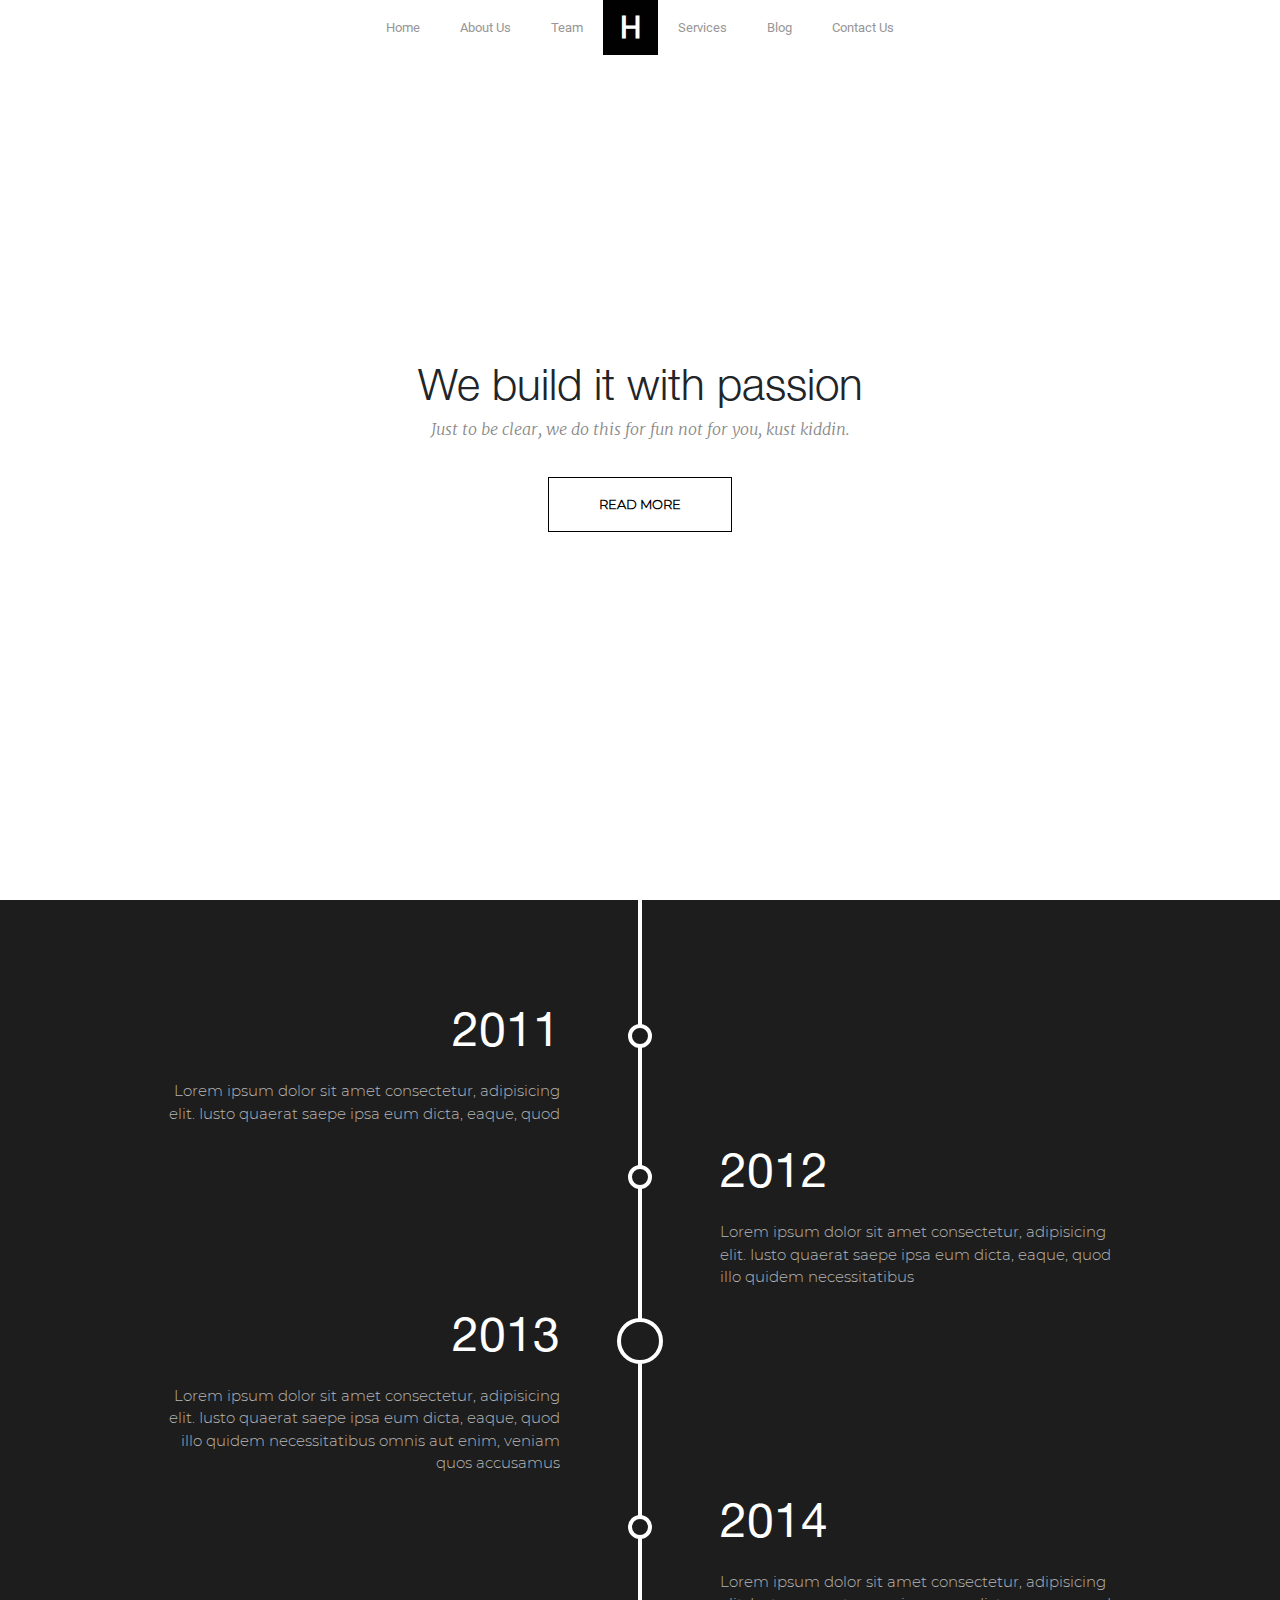
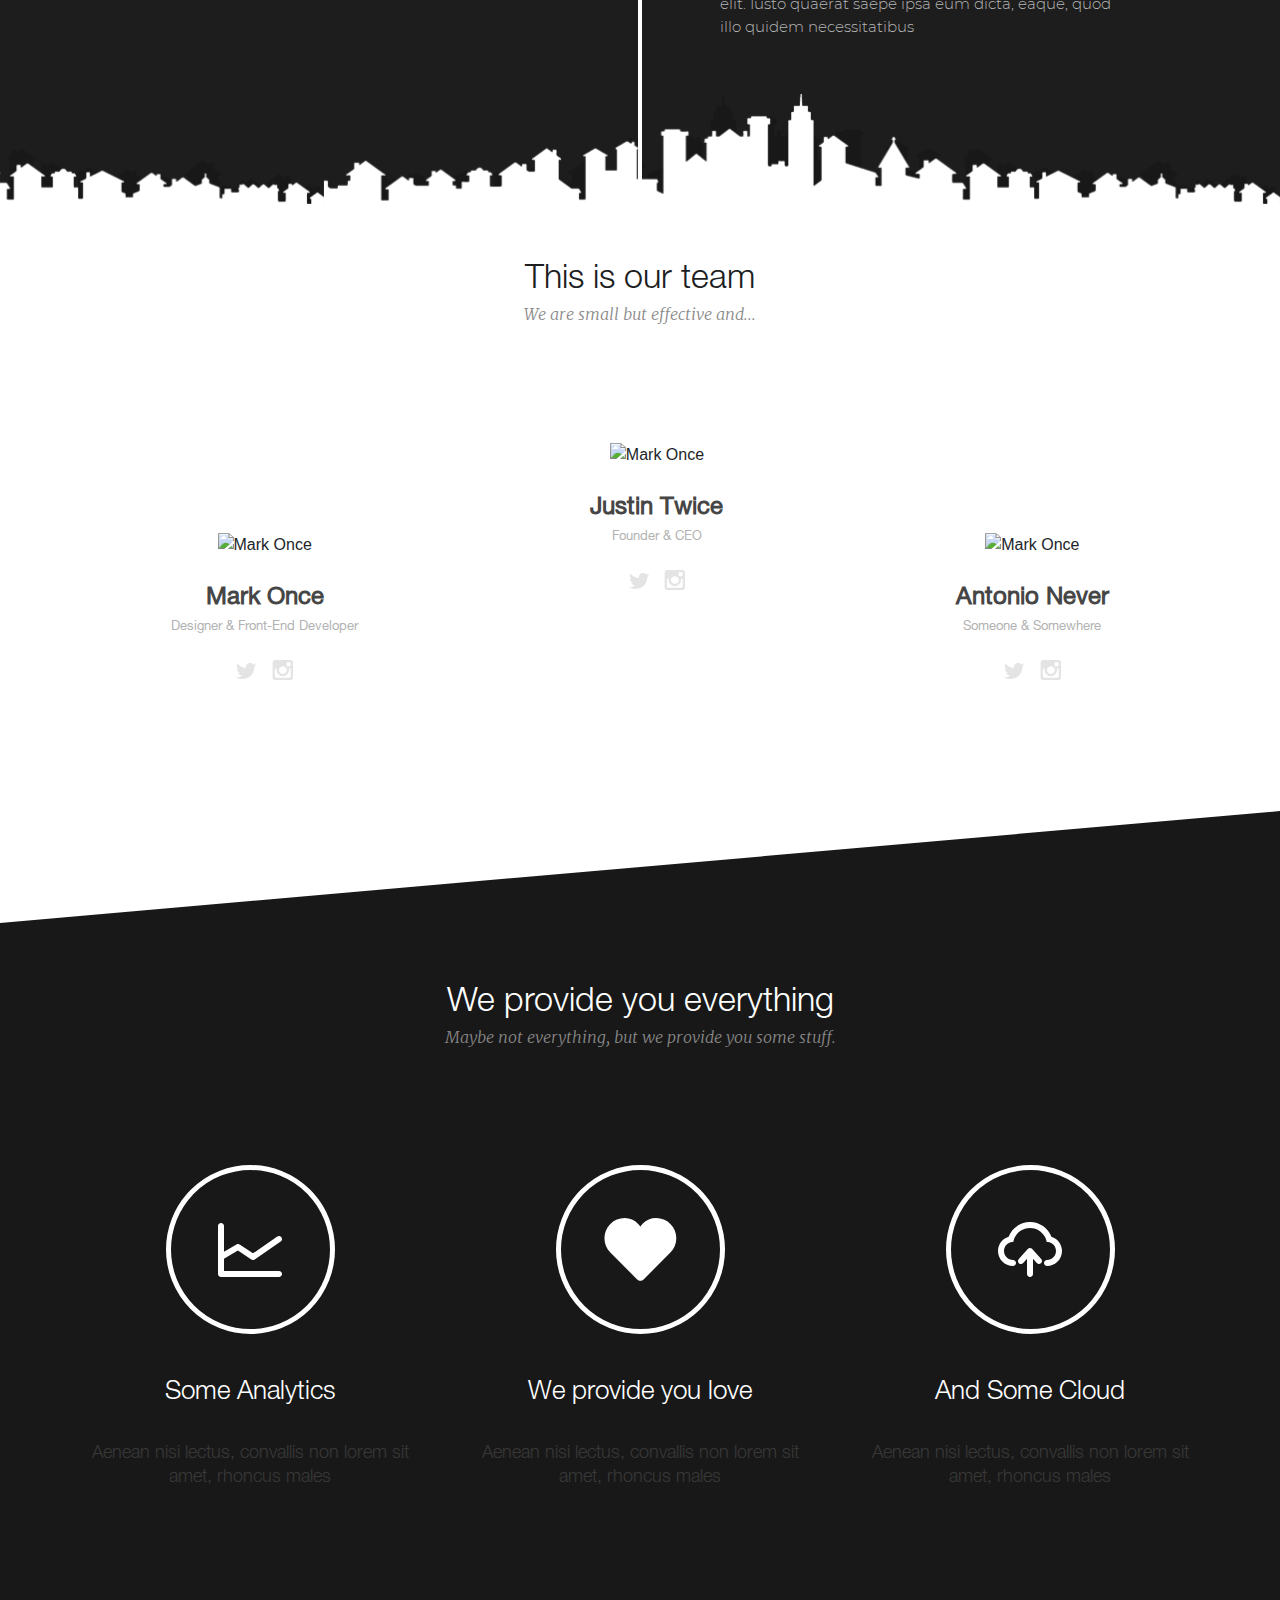
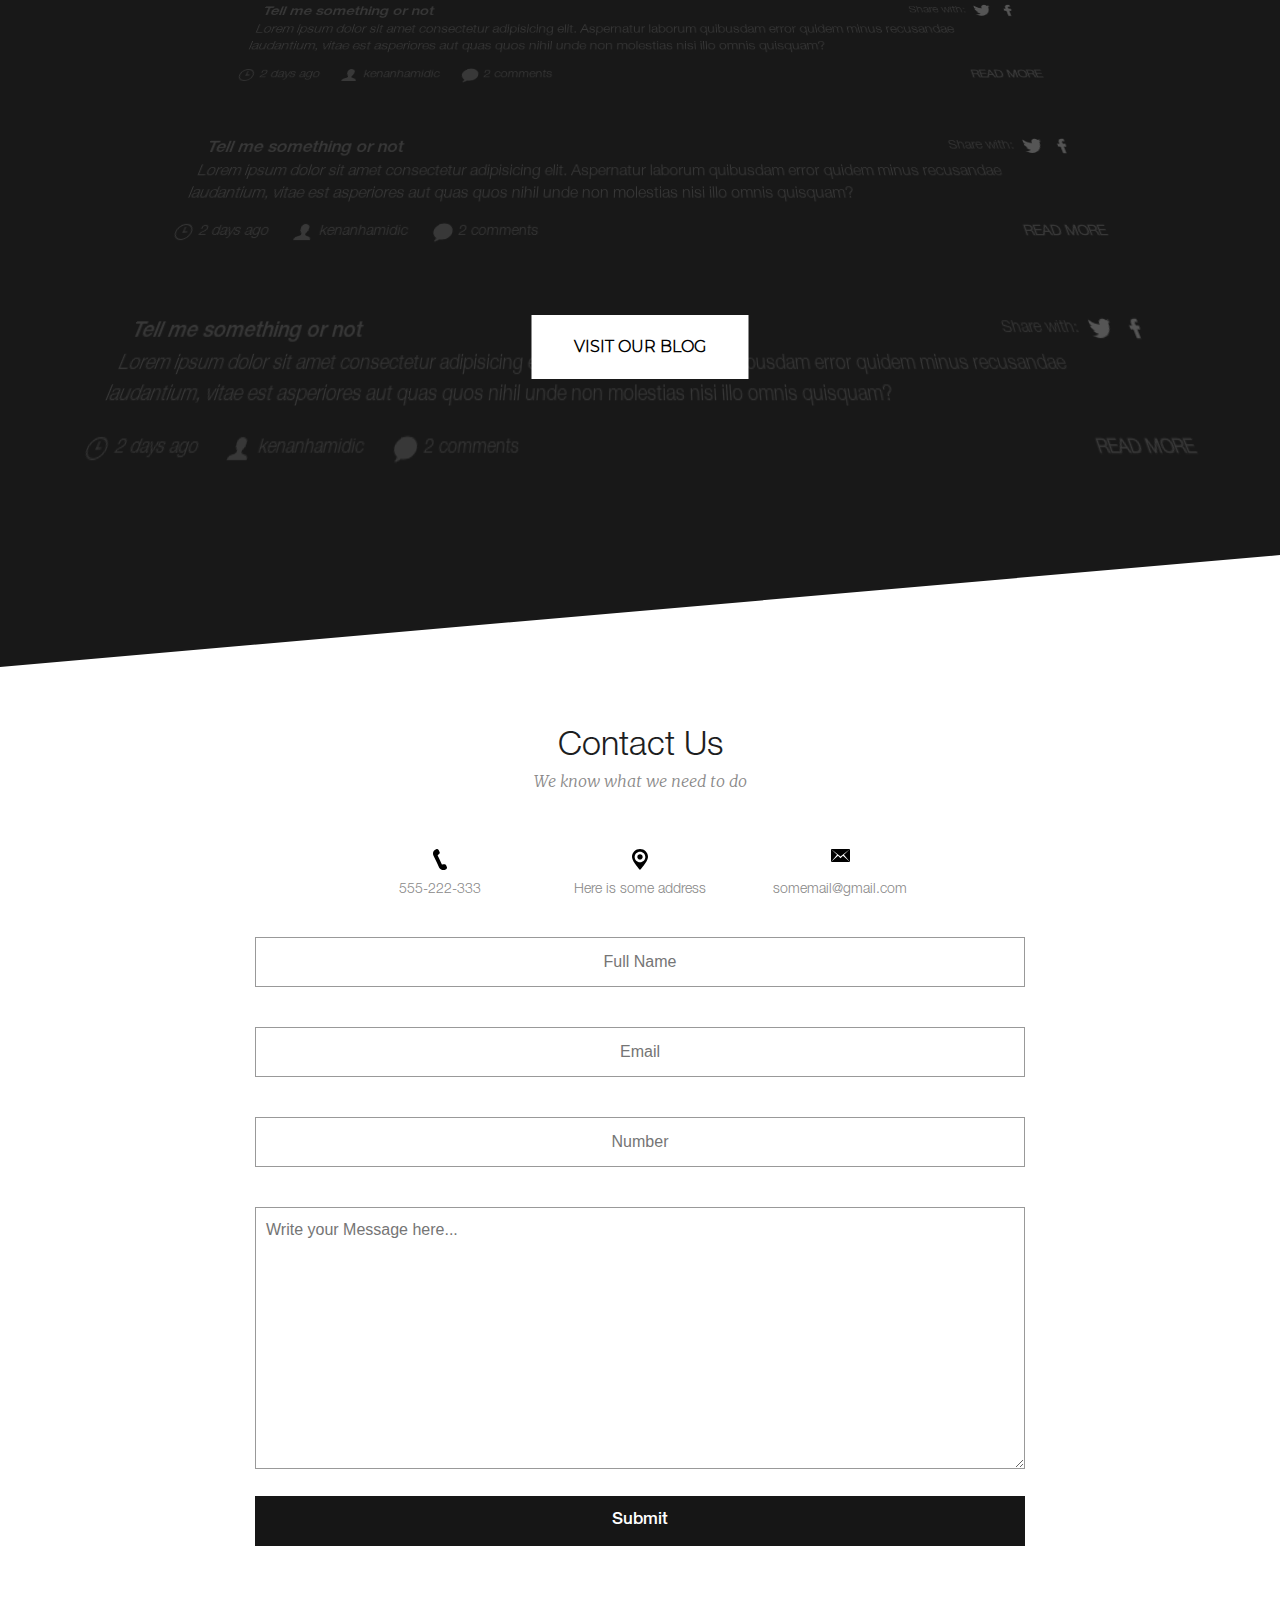
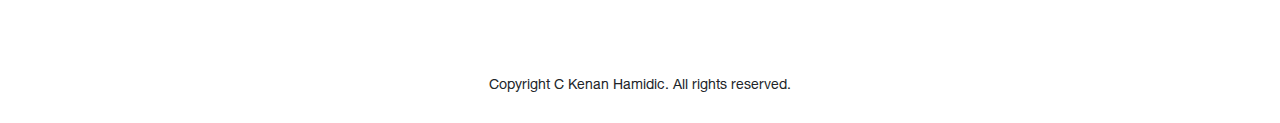
==== test-template/index.html @ d22272ce "First Commit" ====
<!DOCTYPE html>
<html lang="ru">
<head>
    <meta charset="UTF-8">
    <meta name="viewport" content="width=device-width, initial-scale=1.0">
    <title>B&W Template</title>
    <link rel="stylesheet" href="./css/bootstrap-reboot.min.css">
    <link rel="stylesheet" href="./css/main.css">

</head>
<body>
    <nav class="nav">
        <ul class="nav__menu">
            <li class="nav__item">
                <a href="#" class="nav__link">Home</a>
            </li>
            <li class="nav__item">
                <a href="#" class="nav__link">About Us</a>
            </li>
            <li class="nav__item">
                <a href="#" class="nav__link">Team</a>
            </li>
            <li class="nav__item">
                <a href="#" class="nav__link logo">H</a>
            </li>
            <li class="nav__item">
                <a href="#" class="nav__link">Services</a>
            </li>
            <li class="nav__item">
                <a href="#" class="nav__link">Blog</a>
            </li>
            <li class="nav__item">
                <a href="#" class="nav__link">Contact Us</a>
            </li>
        </ul>
    </nav>
    <section id="header" class="section">
        <div class="container">
            <div class="content">
                <h1 class="content__title">We build it with passion</h1>
                <p class="content__desc">Just to be clear, we do this for fun not for you, kust kiddin.</p>
                <a href="#" class="content__link">Read More</a>
            </div>
        </div>
    </section>

    <section id="about" class="section">
        <div class="container">
            <div class="timeline">
                <div class="timeline__item">
                    <h1 class="timeline__title">2011</h1>
                    <p class="timeline__desc">Lorem ipsum dolor sit amet consectetur, adipisicing elit. Iusto quaerat saepe ipsa eum dicta, eaque, quod</p>
                </div>
                <div class="timeline__item">
                    <h1 class="timeline__title">2012</h1>
                    <p class="timeline__desc">Lorem ipsum dolor sit amet consectetur, adipisicing elit. Iusto quaerat saepe ipsa eum dicta, eaque, quod illo quidem necessitatibus</p>
                </div>
                <div class="timeline__item">
                    <h1 class="timeline__title big">2013</h1>
                    <p class="timeline__desc">Lorem ipsum dolor sit amet consectetur, adipisicing elit. Iusto quaerat saepe ipsa eum dicta, eaque, quod illo quidem necessitatibus omnis aut enim, veniam quos accusamus</p>
                </div>
                <div class="timeline__item">
                    <h1 class="timeline__title">2014</h1>
                    <p class="timeline__desc">Lorem ipsum dolor sit amet consectetur, adipisicing elit. Iusto quaerat saepe ipsa eum dicta, eaque, quod illo quidem necessitatibus</p>
                </div>
            </div>
            <div class="clear"></div>
        </div>
    </section>

    <section id="team" class="section sm-padding">
        <div class="container">
            <div class="section-header text-center">
                <h1 class="title">This is our team</h1>
                <p class="desc">We are small but effective and...</p>
            </div>
            <div class="team">
                <div class="team__item">
                    <div class="team-img">
                        <img src="/www/img/team/team-1.png" alt="Mark Once">
                    </div>
                    <div class="team-content">
                        <h3>Mark Once</h3>
                        <span>Designer & Front-End Developer</span>
                    </div>
                    <div class="team-social">
                        <a href="#">
                            <svg width="21px" height="18px">
                                <path d="M13.851,0.876 C15.469,0.848 16.330,1.427 17.153,2.163 C17.851,2.104 18.759,1.721 19.293,1.455 C19.467,1.362 19.640,1.268 19.813,1.175 C19.508,1.986 19.094,2.620 18.458,3.101 C18.316,3.208 18.176,3.353 17.999,3.421 C17.999,3.424 17.999,3.427 17.999,3.431 C18.906,3.421 19.653,3.020 20.364,2.802 C20.364,2.805 20.364,2.809 20.364,2.812 C19.991,3.395 19.486,3.985 18.947,4.409 C18.730,4.578 18.512,4.748 18.295,4.918 C18.307,5.860 18.280,6.760 18.101,7.552 C17.058,12.158 14.293,15.285 9.917,16.624 C8.345,17.105 5.806,17.303 4.005,16.864 C3.113,16.646 2.306,16.401 1.549,16.075 C1.129,15.895 0.739,15.699 0.367,15.476 C0.245,15.403 0.122,15.330 0.000,15.257 C0.406,15.269 0.881,15.379 1.335,15.307 C1.746,15.242 2.149,15.259 2.528,15.177 C3.473,14.974 4.312,14.704 5.035,14.289 C5.385,14.088 5.917,13.851 6.166,13.560 C5.697,13.569 5.271,13.462 4.923,13.341 C3.571,12.872 2.785,12.011 2.273,10.716 C2.682,10.760 3.862,10.865 4.138,10.636 C3.622,10.608 3.127,10.315 2.772,10.097 C1.685,9.429 0.798,8.308 0.805,6.584 C0.948,6.651 1.091,6.717 1.233,6.784 C1.506,6.897 1.784,6.958 2.110,7.024 C2.247,7.052 2.523,7.131 2.680,7.073 C2.674,7.073 2.667,7.073 2.660,7.073 C2.450,6.833 2.107,6.673 1.896,6.415 C1.198,5.563 0.545,4.253 0.958,2.692 C1.063,2.296 1.229,1.947 1.406,1.624 C1.413,1.628 1.420,1.631 1.427,1.634 C1.508,1.801 1.689,1.924 1.804,2.063 C2.160,2.497 2.600,2.887 3.047,3.231 C4.573,4.403 5.947,5.123 8.154,5.656 C8.713,5.791 9.360,5.895 10.029,5.896 C9.841,5.359 9.901,4.489 10.049,3.970 C10.421,2.662 11.229,1.720 12.414,1.215 C12.697,1.095 13.011,1.007 13.341,0.936 C13.511,0.916 13.681,0.896 13.851,0.876 Z"/>
                            </svg>
                        </a>
                        <a href="#">
                            <svg width="21px" height="20px">
                                <path d="M18.454,20.000 L3.182,20.000 C1.776,20.000 0.636,18.881 0.636,17.500 L0.636,2.500 C0.636,1.119 1.776,-0.000 3.182,-0.000 L18.454,-0.000 C19.860,-0.000 21.000,1.119 21.000,2.500 L21.000,17.500 C21.000,18.881 19.860,20.000 18.454,20.000 ZM10.818,6.125 C9.231,6.125 7.866,7.047 7.240,8.375 L7.236,8.375 C7.230,8.389 7.225,8.404 7.219,8.417 C7.182,8.500 7.148,8.584 7.117,8.669 C7.102,8.709 7.085,8.749 7.071,8.790 C7.042,8.877 7.018,8.966 6.996,9.056 C6.985,9.097 6.972,9.138 6.963,9.181 C6.942,9.275 6.928,9.372 6.914,9.468 C6.909,9.507 6.900,9.545 6.896,9.585 C6.881,9.721 6.873,9.860 6.873,10.000 C6.873,12.140 8.639,13.875 10.818,13.875 C12.997,13.875 14.764,12.140 14.764,10.000 C14.764,9.860 14.755,9.721 14.740,9.585 C14.736,9.545 14.728,9.507 14.722,9.468 C14.709,9.372 14.694,9.275 14.673,9.181 C14.664,9.138 14.651,9.097 14.641,9.056 C14.618,8.966 14.594,8.877 14.565,8.790 C14.551,8.749 14.535,8.709 14.520,8.669 C14.488,8.584 14.455,8.500 14.417,8.417 C14.411,8.404 14.406,8.389 14.400,8.375 L14.396,8.375 C13.770,7.047 12.405,6.125 10.818,6.125 ZM18.709,3.250 C18.709,2.697 18.253,2.250 17.691,2.250 L15.655,2.250 C15.092,2.250 14.636,2.697 14.636,3.250 L14.636,5.250 C14.636,5.802 15.092,6.250 15.655,6.250 L17.691,6.250 C18.253,6.250 18.709,5.802 18.709,5.250 L18.709,3.250 ZM18.709,8.375 L16.832,8.375 C16.977,8.892 17.054,9.437 17.054,10.000 C17.054,13.382 14.262,16.125 10.818,16.125 C7.374,16.125 4.582,13.382 4.582,10.000 C4.582,9.437 4.659,8.892 4.804,8.375 L2.927,8.375 L2.927,16.750 C2.927,17.302 3.383,17.750 3.945,17.750 L17.691,17.750 C18.253,17.750 18.709,17.302 18.709,16.750 L18.709,8.375 Z"/>
                             </svg>
                        </a>
                    </div>
                </div>
                <div class="team__item">
                    <div class="team-img">
                        <img src="/www/img/team/team-2.png" alt="Mark Once">
                    </div>
                    <div class="team-content">
                        <h3>Justin Twice</h3>
                        <span>Founder & CEO</span>
                    </div>
                    <div class="team-social">
                        <a href="#">
                            <svg width="21px" height="18px">
                                <path d="M13.851,0.876 C15.469,0.848 16.330,1.427 17.153,2.163 C17.851,2.104 18.759,1.721 19.293,1.455 C19.467,1.362 19.640,1.268 19.813,1.175 C19.508,1.986 19.094,2.620 18.458,3.101 C18.316,3.208 18.176,3.353 17.999,3.421 C17.999,3.424 17.999,3.427 17.999,3.431 C18.906,3.421 19.653,3.020 20.364,2.802 C20.364,2.805 20.364,2.809 20.364,2.812 C19.991,3.395 19.486,3.985 18.947,4.409 C18.730,4.578 18.512,4.748 18.295,4.918 C18.307,5.860 18.280,6.760 18.101,7.552 C17.058,12.158 14.293,15.285 9.917,16.624 C8.345,17.105 5.806,17.303 4.005,16.864 C3.113,16.646 2.306,16.401 1.549,16.075 C1.129,15.895 0.739,15.699 0.367,15.476 C0.245,15.403 0.122,15.330 0.000,15.257 C0.406,15.269 0.881,15.379 1.335,15.307 C1.746,15.242 2.149,15.259 2.528,15.177 C3.473,14.974 4.312,14.704 5.035,14.289 C5.385,14.088 5.917,13.851 6.166,13.560 C5.697,13.569 5.271,13.462 4.923,13.341 C3.571,12.872 2.785,12.011 2.273,10.716 C2.682,10.760 3.862,10.865 4.138,10.636 C3.622,10.608 3.127,10.315 2.772,10.097 C1.685,9.429 0.798,8.308 0.805,6.584 C0.948,6.651 1.091,6.717 1.233,6.784 C1.506,6.897 1.784,6.958 2.110,7.024 C2.247,7.052 2.523,7.131 2.680,7.073 C2.674,7.073 2.667,7.073 2.660,7.073 C2.450,6.833 2.107,6.673 1.896,6.415 C1.198,5.563 0.545,4.253 0.958,2.692 C1.063,2.296 1.229,1.947 1.406,1.624 C1.413,1.628 1.420,1.631 1.427,1.634 C1.508,1.801 1.689,1.924 1.804,2.063 C2.160,2.497 2.600,2.887 3.047,3.231 C4.573,4.403 5.947,5.123 8.154,5.656 C8.713,5.791 9.360,5.895 10.029,5.896 C9.841,5.359 9.901,4.489 10.049,3.970 C10.421,2.662 11.229,1.720 12.414,1.215 C12.697,1.095 13.011,1.007 13.341,0.936 C13.511,0.916 13.681,0.896 13.851,0.876 Z"/>
                            </svg>
                        </a>
                        <a href="#">
                            <svg width="21px" height="20px">
                                <path d="M18.454,20.000 L3.182,20.000 C1.776,20.000 0.636,18.881 0.636,17.500 L0.636,2.500 C0.636,1.119 1.776,-0.000 3.182,-0.000 L18.454,-0.000 C19.860,-0.000 21.000,1.119 21.000,2.500 L21.000,17.500 C21.000,18.881 19.860,20.000 18.454,20.000 ZM10.818,6.125 C9.231,6.125 7.866,7.047 7.240,8.375 L7.236,8.375 C7.230,8.389 7.225,8.404 7.219,8.417 C7.182,8.500 7.148,8.584 7.117,8.669 C7.102,8.709 7.085,8.749 7.071,8.790 C7.042,8.877 7.018,8.966 6.996,9.056 C6.985,9.097 6.972,9.138 6.963,9.181 C6.942,9.275 6.928,9.372 6.914,9.468 C6.909,9.507 6.900,9.545 6.896,9.585 C6.881,9.721 6.873,9.860 6.873,10.000 C6.873,12.140 8.639,13.875 10.818,13.875 C12.997,13.875 14.764,12.140 14.764,10.000 C14.764,9.860 14.755,9.721 14.740,9.585 C14.736,9.545 14.728,9.507 14.722,9.468 C14.709,9.372 14.694,9.275 14.673,9.181 C14.664,9.138 14.651,9.097 14.641,9.056 C14.618,8.966 14.594,8.877 14.565,8.790 C14.551,8.749 14.535,8.709 14.520,8.669 C14.488,8.584 14.455,8.500 14.417,8.417 C14.411,8.404 14.406,8.389 14.400,8.375 L14.396,8.375 C13.770,7.047 12.405,6.125 10.818,6.125 ZM18.709,3.250 C18.709,2.697 18.253,2.250 17.691,2.250 L15.655,2.250 C15.092,2.250 14.636,2.697 14.636,3.250 L14.636,5.250 C14.636,5.802 15.092,6.250 15.655,6.250 L17.691,6.250 C18.253,6.250 18.709,5.802 18.709,5.250 L18.709,3.250 ZM18.709,8.375 L16.832,8.375 C16.977,8.892 17.054,9.437 17.054,10.000 C17.054,13.382 14.262,16.125 10.818,16.125 C7.374,16.125 4.582,13.382 4.582,10.000 C4.582,9.437 4.659,8.892 4.804,8.375 L2.927,8.375 L2.927,16.750 C2.927,17.302 3.383,17.750 3.945,17.750 L17.691,17.750 C18.253,17.750 18.709,17.302 18.709,16.750 L18.709,8.375 Z"/>
                             </svg>
                        </a>
                    </div>
                </div>
                <div class="team__item">
                    <div class="team-img">
                        <img src="/www/img/team/team-3.png" alt="Mark Once">
                    </div>
                    <div class="team-content">
                        <h3>Antonio Never</h3>
                        <span>Someone & Somewhere</span>
                    </div>
                    <div class="team-social">
                        <a href="#">
                            <svg width="21px" height="18px">
                                <path d="M13.851,0.876 C15.469,0.848 16.330,1.427 17.153,2.163 C17.851,2.104 18.759,1.721 19.293,1.455 C19.467,1.362 19.640,1.268 19.813,1.175 C19.508,1.986 19.094,2.620 18.458,3.101 C18.316,3.208 18.176,3.353 17.999,3.421 C17.999,3.424 17.999,3.427 17.999,3.431 C18.906,3.421 19.653,3.020 20.364,2.802 C20.364,2.805 20.364,2.809 20.364,2.812 C19.991,3.395 19.486,3.985 18.947,4.409 C18.730,4.578 18.512,4.748 18.295,4.918 C18.307,5.860 18.280,6.760 18.101,7.552 C17.058,12.158 14.293,15.285 9.917,16.624 C8.345,17.105 5.806,17.303 4.005,16.864 C3.113,16.646 2.306,16.401 1.549,16.075 C1.129,15.895 0.739,15.699 0.367,15.476 C0.245,15.403 0.122,15.330 0.000,15.257 C0.406,15.269 0.881,15.379 1.335,15.307 C1.746,15.242 2.149,15.259 2.528,15.177 C3.473,14.974 4.312,14.704 5.035,14.289 C5.385,14.088 5.917,13.851 6.166,13.560 C5.697,13.569 5.271,13.462 4.923,13.341 C3.571,12.872 2.785,12.011 2.273,10.716 C2.682,10.760 3.862,10.865 4.138,10.636 C3.622,10.608 3.127,10.315 2.772,10.097 C1.685,9.429 0.798,8.308 0.805,6.584 C0.948,6.651 1.091,6.717 1.233,6.784 C1.506,6.897 1.784,6.958 2.110,7.024 C2.247,7.052 2.523,7.131 2.680,7.073 C2.674,7.073 2.667,7.073 2.660,7.073 C2.450,6.833 2.107,6.673 1.896,6.415 C1.198,5.563 0.545,4.253 0.958,2.692 C1.063,2.296 1.229,1.947 1.406,1.624 C1.413,1.628 1.420,1.631 1.427,1.634 C1.508,1.801 1.689,1.924 1.804,2.063 C2.160,2.497 2.600,2.887 3.047,3.231 C4.573,4.403 5.947,5.123 8.154,5.656 C8.713,5.791 9.360,5.895 10.029,5.896 C9.841,5.359 9.901,4.489 10.049,3.970 C10.421,2.662 11.229,1.720 12.414,1.215 C12.697,1.095 13.011,1.007 13.341,0.936 C13.511,0.916 13.681,0.896 13.851,0.876 Z"/>
                            </svg>
                        </a>
                        <a href="#">
                            <svg width="21px" height="20px">
                                <path d="M18.454,20.000 L3.182,20.000 C1.776,20.000 0.636,18.881 0.636,17.500 L0.636,2.500 C0.636,1.119 1.776,-0.000 3.182,-0.000 L18.454,-0.000 C19.860,-0.000 21.000,1.119 21.000,2.500 L21.000,17.500 C21.000,18.881 19.860,20.000 18.454,20.000 ZM10.818,6.125 C9.231,6.125 7.866,7.047 7.240,8.375 L7.236,8.375 C7.230,8.389 7.225,8.404 7.219,8.417 C7.182,8.500 7.148,8.584 7.117,8.669 C7.102,8.709 7.085,8.749 7.071,8.790 C7.042,8.877 7.018,8.966 6.996,9.056 C6.985,9.097 6.972,9.138 6.963,9.181 C6.942,9.275 6.928,9.372 6.914,9.468 C6.909,9.507 6.900,9.545 6.896,9.585 C6.881,9.721 6.873,9.860 6.873,10.000 C6.873,12.140 8.639,13.875 10.818,13.875 C12.997,13.875 14.764,12.140 14.764,10.000 C14.764,9.860 14.755,9.721 14.740,9.585 C14.736,9.545 14.728,9.507 14.722,9.468 C14.709,9.372 14.694,9.275 14.673,9.181 C14.664,9.138 14.651,9.097 14.641,9.056 C14.618,8.966 14.594,8.877 14.565,8.790 C14.551,8.749 14.535,8.709 14.520,8.669 C14.488,8.584 14.455,8.500 14.417,8.417 C14.411,8.404 14.406,8.389 14.400,8.375 L14.396,8.375 C13.770,7.047 12.405,6.125 10.818,6.125 ZM18.709,3.250 C18.709,2.697 18.253,2.250 17.691,2.250 L15.655,2.250 C15.092,2.250 14.636,2.697 14.636,3.250 L14.636,5.250 C14.636,5.802 15.092,6.250 15.655,6.250 L17.691,6.250 C18.253,6.250 18.709,5.802 18.709,5.250 L18.709,3.250 ZM18.709,8.375 L16.832,8.375 C16.977,8.892 17.054,9.437 17.054,10.000 C17.054,13.382 14.262,16.125 10.818,16.125 C7.374,16.125 4.582,13.382 4.582,10.000 C4.582,9.437 4.659,8.892 4.804,8.375 L2.927,8.375 L2.927,16.750 C2.927,17.302 3.383,17.750 3.945,17.750 L17.691,17.750 C18.253,17.750 18.709,17.302 18.709,16.750 L18.709,8.375 Z"/>
                             </svg>
                        </a>
                    </div>
                </div>
            </div>
        </div>
    </section>

    <section id="services" class="section md-padding">
        <div class="container skew">
            <div class="section-header text-center">
                <h1 class="title white">We provide you everything</h1>
                <p class="desc">Maybe not everything, but we provide you some stuff.</p>
            </div>
            <div class="services">
                <div class="services__item text-center">
                    <div class="services-img">
                        <svg width="64px" height="54px">
                            <path d="M62.708,18.466 L62.678,18.487 C62.678,18.487 62.677,18.488 62.677,18.488 L36.708,36.467 L36.706,36.464 C36.221,36.801 35.635,37.000 35.000,37.000 C34.384,37.000 33.813,36.813 33.337,36.495 L33.336,36.496 L33.325,36.489 C33.324,36.488 33.322,36.487 33.321,36.486 L19.900,27.539 L6.000,35.716 L6.000,48.000 L61.000,48.000 C62.657,48.000 64.000,49.343 64.000,51.000 C64.000,52.657 62.657,54.000 61.000,54.000 L3.000,54.000 C1.343,54.000 -0.000,52.657 -0.000,51.000 L-0.000,3.000 C-0.000,1.343 1.343,0.000 3.000,0.000 C4.657,0.000 6.000,1.343 6.000,3.000 L6.000,28.755 L18.479,21.414 L18.485,21.424 C18.931,21.161 19.444,21.000 20.000,21.000 C20.616,21.000 21.187,21.187 21.664,21.505 L21.664,21.504 L21.675,21.511 C21.676,21.512 21.678,21.513 21.679,21.514 L34.968,30.373 L59.292,13.533 L59.294,13.536 C59.779,13.200 60.365,13.000 61.000,13.000 C62.657,13.000 64.000,14.343 64.000,16.000 C64.000,17.022 63.487,17.922 62.706,18.464 L62.708,18.466 Z"/>
                        </svg>
                    </div>
                    <div class="services-content">
                        <h3>Some Analytics</h3>
                        <span>Aenean nisi lectus, convallis non lorem sit amet, rhoncus males</span>
                    </div>
                </div>
                <div class="services__item text-center">
                    <div class="services-img">
                        <svg width="73px" height="63px">
                            <path d="M52.101,0.040 C46.703,0.040 42.376,1.973 38.559,5.778 C38.557,5.780 38.555,5.782 38.553,5.784 C38.552,5.785 38.552,5.785 38.551,5.786 L36.382,8.508 L34.213,5.949 C34.211,5.947 34.209,5.945 34.206,5.942 C34.206,5.942 34.206,5.942 34.205,5.941 L34.205,5.941 C30.388,2.136 26.061,0.040 20.663,0.040 C15.265,0.040 10.189,2.136 6.372,5.941 C2.556,9.747 0.453,14.806 0.453,20.188 C0.453,25.567 2.553,30.624 6.366,34.430 L33.193,61.400 C34.037,62.247 35.184,62.724 36.382,62.724 C37.580,62.724 38.728,62.247 39.571,61.400 L66.396,34.431 C70.210,30.626 72.311,25.568 72.311,20.189 C72.311,14.807 70.209,9.747 66.392,5.941 C62.574,2.136 57.499,0.040 52.101,0.040 L52.101,0.040 Z"/>
                        </svg>
                    </div>
                    <div class="services-content">
                        <h3>We provide you love</h3>
                        <span>Aenean nisi lectus, convallis non lorem sit amet, rhoncus males</span>
                    </div>
                </div>
                <div class="services__item text-center">
                    <div class="services-img">
                        <svg width="64px" height="55px">
                            <path d="M49.000,44.000 C47.343,44.000 46.000,42.657 46.000,41.000 C46.000,39.343 47.343,38.000 49.000,38.000 C53.971,38.000 58.000,33.971 58.000,29.000 C58.000,26.320 56.822,23.920 54.963,22.272 C54.771,22.102 54.572,21.941 54.366,21.787 C54.353,21.777 54.339,21.767 54.326,21.757 C54.132,21.613 53.931,21.479 53.725,21.351 C53.693,21.331 53.661,21.312 53.629,21.292 C53.438,21.177 53.241,21.068 53.041,20.966 C52.986,20.939 52.930,20.912 52.874,20.886 C52.690,20.797 52.503,20.714 52.313,20.637 C52.230,20.605 52.145,20.576 52.061,20.545 C51.890,20.483 51.718,20.422 51.542,20.370 C51.426,20.336 51.306,20.308 51.188,20.279 C51.036,20.241 50.885,20.200 50.731,20.170 C50.569,20.139 50.403,20.118 50.238,20.095 C50.119,20.079 50.002,20.056 49.882,20.045 C49.592,20.017 49.298,20.000 49.000,20.000 C48.906,20.000 48.815,20.011 48.722,20.014 C48.631,19.501 48.515,18.998 48.380,18.502 C48.346,18.381 48.301,18.265 48.266,18.145 C48.154,17.770 48.039,17.397 47.902,17.034 C47.861,16.924 47.810,16.819 47.767,16.710 C47.619,16.340 47.466,15.973 47.294,15.617 C47.252,15.531 47.204,15.449 47.161,15.364 C46.972,14.991 46.777,14.623 46.562,14.267 C43.595,9.318 38.192,6.000 32.000,6.000 C25.808,6.000 20.405,9.318 17.438,14.267 C17.223,14.623 17.027,14.991 16.839,15.364 C16.796,15.449 16.748,15.531 16.706,15.617 C16.534,15.973 16.381,16.340 16.233,16.710 C16.190,16.819 16.139,16.924 16.098,17.034 C15.961,17.397 15.846,17.770 15.734,18.145 C15.698,18.265 15.654,18.381 15.620,18.502 C15.484,18.998 15.369,19.501 15.278,20.014 C15.185,20.011 15.094,20.000 15.000,20.000 C14.702,20.000 14.408,20.017 14.118,20.045 C13.998,20.056 13.881,20.079 13.762,20.095 C13.597,20.118 13.431,20.139 13.269,20.170 C13.115,20.200 12.964,20.241 12.812,20.279 C12.694,20.308 12.574,20.336 12.458,20.370 C12.282,20.422 12.110,20.483 11.939,20.545 C11.855,20.576 11.770,20.605 11.687,20.637 C11.497,20.714 11.310,20.797 11.126,20.886 C11.070,20.912 11.014,20.939 10.959,20.966 C10.759,21.068 10.562,21.177 10.371,21.292 C10.339,21.312 10.306,21.331 10.275,21.351 C10.069,21.479 9.868,21.613 9.674,21.757 C9.661,21.767 9.647,21.777 9.634,21.787 C9.428,21.941 9.229,22.102 9.037,22.272 C7.178,23.920 6.000,26.320 6.000,29.000 C6.000,33.971 10.029,38.000 15.000,38.000 C16.657,38.000 18.000,39.343 18.000,41.000 C18.000,42.657 16.657,44.000 15.000,44.000 C6.716,44.000 -0.000,37.284 -0.000,29.000 C-0.000,22.242 4.470,16.532 10.613,14.655 C13.952,6.086 22.248,0.000 32.000,0.000 C41.752,0.000 50.048,6.086 53.387,14.655 C59.530,16.532 64.000,22.242 64.000,29.000 C64.000,37.284 57.284,44.000 49.000,44.000 ZM20.770,36.993 L20.776,36.987 C20.778,36.985 20.780,36.982 20.782,36.980 L29.770,26.993 L29.778,27.000 C30.327,26.391 31.115,26.000 32.000,26.000 C32.885,26.000 33.673,26.391 34.222,27.000 L34.230,26.993 L43.220,36.982 C43.220,36.983 43.221,36.983 43.222,36.984 L43.230,36.993 L43.230,36.993 C43.648,37.458 43.923,38.054 43.986,38.713 C43.986,38.715 43.986,38.717 43.986,38.719 C43.995,38.811 44.000,38.904 44.000,38.998 C44.000,38.999 44.000,39.000 44.000,39.000 C44.000,40.657 42.657,42.000 41.000,42.000 C40.967,42.000 40.935,41.998 40.903,41.997 C40.883,41.997 40.863,41.997 40.843,41.996 C40.822,41.995 40.801,41.993 40.780,41.991 C40.747,41.988 40.713,41.986 40.680,41.983 C40.669,41.981 40.657,41.980 40.646,41.978 C40.602,41.973 40.558,41.967 40.514,41.960 C40.513,41.960 40.513,41.960 40.512,41.960 C39.825,41.847 39.216,41.502 38.770,41.007 L38.770,41.007 L35.000,36.818 L35.000,52.000 C35.000,53.657 33.657,55.000 32.000,55.000 C30.343,55.000 29.000,53.657 29.000,52.000 L29.000,36.818 L25.230,41.007 L25.230,41.007 C24.784,41.501 24.176,41.847 23.490,41.959 C23.488,41.960 23.487,41.960 23.486,41.960 C23.443,41.967 23.399,41.973 23.356,41.978 C23.344,41.980 23.332,41.981 23.320,41.983 C23.287,41.986 23.254,41.988 23.222,41.991 C23.200,41.993 23.179,41.995 23.157,41.996 C23.138,41.997 23.119,41.997 23.100,41.997 C23.066,41.998 23.033,42.000 23.000,42.000 C21.861,42.000 20.870,41.365 20.362,40.430 C20.131,40.005 20.000,39.518 20.000,39.000 C20.000,38.228 20.292,37.525 20.770,36.993 L20.770,36.993 Z"/>
                        </svg>
                    </div>
                    <div class="services-content">
                        <h3>And Some Cloud</h3>
                        <span>Aenean nisi lectus, convallis non lorem sit amet, rhoncus males</span>
                    </div>
                </div>
            </div>
            <div class="blog-wrapper">
                <div class="blog">
                    <div class="post">
                        <div class="post__header">
                            <div class="title">Tell me something or not</div>
                            <div class="social">Share with: 
                                <a href="#">
                                    <svg x="0px" y="0px" width="20" height="20" viewBox="0 0 172 172">
                                        <path d="M172,30.82226c-6.4388,2.85547 -12.9056,5.01107 -20.07226,5.73894c7.16667,-4.3112 12.9056,-11.47787 15.76107,-19.3724c-7.16667,4.31119 -14.33333,7.16667 -22.19988,8.6224c-7.16667,-7.16667 -16.48893,-11.47787 -26.51106,-11.47787c-19.3724,0 -35.13347,15.76107 -35.13347,35.10547c0,2.88346 0,5.73893 0.72786,7.89453c-29.39453,-1.42774 -55.17773,-15.06119 -72.39453,-36.56119c-3.58333,5.03906 -5.01107,11.47786 -5.01107,17.91667c0,12.20573 6.43881,22.95573 15.76107,29.39453c-5.73893,-0.72786 -11.44987,-2.1556 -15.76107,-4.31119c0,0 0,0 0,0.72786c0,17.18881 12.17774,31.52214 27.93881,34.4056c-2.85547,0.69988 -5.71094,1.42774 -9.29427,1.42774c-2.1556,0 -4.3112,0 -6.4668,-0.72786c4.31119,14.33333 17.2168,24.38346 32.97786,24.38346c-12.17773,9.32227 -27.23893,15.03321 -43.72786,15.03321c-2.85547,0 -5.73893,0 -8.5944,-0.69988c15.76107,10.02214 34.4056,15.76107 53.75,15.76107c65.22787,0 100.33333,-53.75 100.33333,-100.33333c0,-1.42774 0,-2.85547 0,-4.31119c7.16667,-5.01107 12.9056,-11.44988 17.91667,-18.61654"></path>
                                    </svg>
                                </a>
                                <a href="#">
                                    <svg x="0px" y="0px" width="20" height="20" viewBox="0 0 172 172">
                                        <path d="M125.59583,64.5h-25.2625v-14.33333c0,-7.396 0.602,-12.05433 11.2015,-12.05433h13.38733v-22.79c-6.5145,-0.67367 -13.06483,-1.00333 -19.62233,-0.989c-19.44317,0 -33.63317,11.87517 -33.63317,33.67617v16.4905h-21.5v28.66667l21.5,-0.00717v64.50717h28.66667v-64.5215l21.973,-0.00717z"></path>
                                    </svg>
                                </a>
                            </div>
                        </div>
                        <div class="post__content">
                            <p>Lorem ipsum dolor sit amet consectetur adipisicing elit. Aspernatur laborum quibusdam error quidem minus recusandae laudantium, vitae est asperiores aut quas quos nihil unde non molestias nisi illo omnis quisquam?</p>
                        </div>
                        <div class="post__footer">
                            <span>
                                <svg x="0px" y="0px" width="20" height="20" viewBox="0 0 128 128">
                                    <path d="M 64 13.5 C 36.2 13.5 13.5 36.2 13.5 64 C 13.5 91.8 36.2 114.5 64 114.5 C 91.8 114.5 114.5 91.8 114.5 64 C 114.5 36.2 91.8 13.5 64 13.5 z M 64 19.5 C 88.5 19.5 108.5 39.5 108.5 64 C 108.5 88.5 88.5 108.5 64 108.5 C 39.5 108.5 19.5 88.5 19.5 64 C 19.5 39.5 39.5 19.5 64 19.5 z M 64 31 C 62.3 31 61 32.3 61 34 L 61 58.800781 C 59.2 59.800781 58 61.8 58 64 C 58 67.3 60.7 70 64 70 C 66.2 70 68.199219 68.8 69.199219 67 L 84 67 C 85.7 67 87 65.7 87 64 C 87 62.3 85.7 61 84 61 L 69.199219 61 C 68.699219 60.1 67.9 59.300781 67 58.800781 L 67 34 C 67 32.3 65.7 31 64 31 z"></path>
                                </svg>
                                2 days ago
                            </span>
                            <span>
                                <svg x="0px" y="0px" width="20" height="20" viewBox="0 0 172 172">
                                    <path d="M103.2,108.93333v-11.46667c2.58,-1.27853 9.9588,-10.062 10.7328,-16.9248c2.0296,-0.1548 5.21733,-2.01813 6.1576,-9.374c0.50453,-3.95027 -1.50213,-6.16907 -2.7176,-6.86853c0,0 3.0272,-5.75053 3.0272,-12.6936c0,-13.92053 -5.46387,-25.8 -17.2,-25.8c0,0 -4.0764,-8.6 -17.2,-8.6c-24.3208,0 -34.4,15.6004 -34.4,34.4c0,6.3296 3.0272,12.6936 3.0272,12.6936c-1.21547,0.69947 -3.22213,2.924 -2.7176,6.86853c0.94027,7.35587 4.128,9.2192 6.1576,9.374c0.774,6.8628 8.1528,15.64627 10.7328,16.9248v11.46667c-5.73333,17.2 -51.6,5.73333 -51.6,45.86667h137.6c0,-40.13333 -45.86667,-28.66667 -51.6,-45.86667z"></path>
                                </svg>
                                kenanhamidic</span>
                            <span>
                                <svg x="0px" y="0px" width="20" height="20" viewBox="0 0 172 172">
                                    <path d="M86,13.76c-43.59125,0 -79.12,30.54344 -79.12,68.77313c0,22.19875 12.1475,41.52187 30.82563,54.13969c-0.02688,0.73906 0.02687,1.94844 -0.95406,5.54969c-1.19594,4.47469 -3.64156,10.76344 -8.58656,17.85844l-3.52062,5.03906h6.14094c21.29844,0 33.62062,-13.88094 35.52875,-16.11156c6.3425,1.49156 12.87312,2.31125 19.68594,2.31125c43.59125,0 79.12,-30.54344 79.12,-68.78656c0,-38.22969 -35.52875,-68.77313 -79.12,-68.77313z"></path>
                                </svg>
                                2 comments</span>
                            <a href="#">READ MORE</a>
                        </div>
                    </div>
                    <div class="post">
                        <div class="post__header">
                            <div class="title">Tell me something or not</div>
                            <div class="social">Share with: 
                                <a href="#">
                                    <svg x="0px" y="0px" width="20" height="20" viewBox="0 0 172 172">
                                        <path d="M172,30.82226c-6.4388,2.85547 -12.9056,5.01107 -20.07226,5.73894c7.16667,-4.3112 12.9056,-11.47787 15.76107,-19.3724c-7.16667,4.31119 -14.33333,7.16667 -22.19988,8.6224c-7.16667,-7.16667 -16.48893,-11.47787 -26.51106,-11.47787c-19.3724,0 -35.13347,15.76107 -35.13347,35.10547c0,2.88346 0,5.73893 0.72786,7.89453c-29.39453,-1.42774 -55.17773,-15.06119 -72.39453,-36.56119c-3.58333,5.03906 -5.01107,11.47786 -5.01107,17.91667c0,12.20573 6.43881,22.95573 15.76107,29.39453c-5.73893,-0.72786 -11.44987,-2.1556 -15.76107,-4.31119c0,0 0,0 0,0.72786c0,17.18881 12.17774,31.52214 27.93881,34.4056c-2.85547,0.69988 -5.71094,1.42774 -9.29427,1.42774c-2.1556,0 -4.3112,0 -6.4668,-0.72786c4.31119,14.33333 17.2168,24.38346 32.97786,24.38346c-12.17773,9.32227 -27.23893,15.03321 -43.72786,15.03321c-2.85547,0 -5.73893,0 -8.5944,-0.69988c15.76107,10.02214 34.4056,15.76107 53.75,15.76107c65.22787,0 100.33333,-53.75 100.33333,-100.33333c0,-1.42774 0,-2.85547 0,-4.31119c7.16667,-5.01107 12.9056,-11.44988 17.91667,-18.61654"></path>
                                    </svg>
                                </a>
                                <a href="#">
                                    <svg x="0px" y="0px" width="20" height="20" viewBox="0 0 172 172">
                                        <path d="M125.59583,64.5h-25.2625v-14.33333c0,-7.396 0.602,-12.05433 11.2015,-12.05433h13.38733v-22.79c-6.5145,-0.67367 -13.06483,-1.00333 -19.62233,-0.989c-19.44317,0 -33.63317,11.87517 -33.63317,33.67617v16.4905h-21.5v28.66667l21.5,-0.00717v64.50717h28.66667v-64.5215l21.973,-0.00717z"></path>
                                    </svg>
                                </a>
                            </div>
                        </div>
                        <div class="post__content">
                            <p>Lorem ipsum dolor sit amet consectetur adipisicing elit. Aspernatur laborum quibusdam error quidem minus recusandae laudantium, vitae est asperiores aut quas quos nihil unde non molestias nisi illo omnis quisquam?</p>
                        </div>
                        <div class="post__footer">
                            <span>
                                <svg x="0px" y="0px" width="20" height="20" viewBox="0 0 128 128">
                                    <path d="M 64 13.5 C 36.2 13.5 13.5 36.2 13.5 64 C 13.5 91.8 36.2 114.5 64 114.5 C 91.8 114.5 114.5 91.8 114.5 64 C 114.5 36.2 91.8 13.5 64 13.5 z M 64 19.5 C 88.5 19.5 108.5 39.5 108.5 64 C 108.5 88.5 88.5 108.5 64 108.5 C 39.5 108.5 19.5 88.5 19.5 64 C 19.5 39.5 39.5 19.5 64 19.5 z M 64 31 C 62.3 31 61 32.3 61 34 L 61 58.800781 C 59.2 59.800781 58 61.8 58 64 C 58 67.3 60.7 70 64 70 C 66.2 70 68.199219 68.8 69.199219 67 L 84 67 C 85.7 67 87 65.7 87 64 C 87 62.3 85.7 61 84 61 L 69.199219 61 C 68.699219 60.1 67.9 59.300781 67 58.800781 L 67 34 C 67 32.3 65.7 31 64 31 z"></path>
                                </svg>
                                2 days ago
                            </span>
                            <span>
                                <svg x="0px" y="0px" width="20" height="20" viewBox="0 0 172 172">
                                    <path d="M103.2,108.93333v-11.46667c2.58,-1.27853 9.9588,-10.062 10.7328,-16.9248c2.0296,-0.1548 5.21733,-2.01813 6.1576,-9.374c0.50453,-3.95027 -1.50213,-6.16907 -2.7176,-6.86853c0,0 3.0272,-5.75053 3.0272,-12.6936c0,-13.92053 -5.46387,-25.8 -17.2,-25.8c0,0 -4.0764,-8.6 -17.2,-8.6c-24.3208,0 -34.4,15.6004 -34.4,34.4c0,6.3296 3.0272,12.6936 3.0272,12.6936c-1.21547,0.69947 -3.22213,2.924 -2.7176,6.86853c0.94027,7.35587 4.128,9.2192 6.1576,9.374c0.774,6.8628 8.1528,15.64627 10.7328,16.9248v11.46667c-5.73333,17.2 -51.6,5.73333 -51.6,45.86667h137.6c0,-40.13333 -45.86667,-28.66667 -51.6,-45.86667z"></path>
                                </svg>
                                kenanhamidic</span>
                            <span>
                                <svg x="0px" y="0px" width="20" height="20" viewBox="0 0 172 172">
                                    <path d="M86,13.76c-43.59125,0 -79.12,30.54344 -79.12,68.77313c0,22.19875 12.1475,41.52187 30.82563,54.13969c-0.02688,0.73906 0.02687,1.94844 -0.95406,5.54969c-1.19594,4.47469 -3.64156,10.76344 -8.58656,17.85844l-3.52062,5.03906h6.14094c21.29844,0 33.62062,-13.88094 35.52875,-16.11156c6.3425,1.49156 12.87312,2.31125 19.68594,2.31125c43.59125,0 79.12,-30.54344 79.12,-68.78656c0,-38.22969 -35.52875,-68.77313 -79.12,-68.77313z"></path>
                                </svg>
                                2 comments</span>
                            <a href="#">READ MORE</a>
                        </div>
                    </div>
                    <div class="post">
                        <div class="post__header">
                            <div class="title">Tell me something or not</div>
                            <div class="social">Share with: 
                                <a href="#">
                                    <svg x="0px" y="0px" width="20" height="20" viewBox="0 0 172 172">
                                        <path d="M172,30.82226c-6.4388,2.85547 -12.9056,5.01107 -20.07226,5.73894c7.16667,-4.3112 12.9056,-11.47787 15.76107,-19.3724c-7.16667,4.31119 -14.33333,7.16667 -22.19988,8.6224c-7.16667,-7.16667 -16.48893,-11.47787 -26.51106,-11.47787c-19.3724,0 -35.13347,15.76107 -35.13347,35.10547c0,2.88346 0,5.73893 0.72786,7.89453c-29.39453,-1.42774 -55.17773,-15.06119 -72.39453,-36.56119c-3.58333,5.03906 -5.01107,11.47786 -5.01107,17.91667c0,12.20573 6.43881,22.95573 15.76107,29.39453c-5.73893,-0.72786 -11.44987,-2.1556 -15.76107,-4.31119c0,0 0,0 0,0.72786c0,17.18881 12.17774,31.52214 27.93881,34.4056c-2.85547,0.69988 -5.71094,1.42774 -9.29427,1.42774c-2.1556,0 -4.3112,0 -6.4668,-0.72786c4.31119,14.33333 17.2168,24.38346 32.97786,24.38346c-12.17773,9.32227 -27.23893,15.03321 -43.72786,15.03321c-2.85547,0 -5.73893,0 -8.5944,-0.69988c15.76107,10.02214 34.4056,15.76107 53.75,15.76107c65.22787,0 100.33333,-53.75 100.33333,-100.33333c0,-1.42774 0,-2.85547 0,-4.31119c7.16667,-5.01107 12.9056,-11.44988 17.91667,-18.61654"></path>
                                    </svg>
                                </a>
                                <a href="#">
                                    <svg x="0px" y="0px" width="20" height="20" viewBox="0 0 172 172">
                                        <path d="M125.59583,64.5h-25.2625v-14.33333c0,-7.396 0.602,-12.05433 11.2015,-12.05433h13.38733v-22.79c-6.5145,-0.67367 -13.06483,-1.00333 -19.62233,-0.989c-19.44317,0 -33.63317,11.87517 -33.63317,33.67617v16.4905h-21.5v28.66667l21.5,-0.00717v64.50717h28.66667v-64.5215l21.973,-0.00717z"></path>
                                    </svg>
                                </a>
                            </div>
                        </div>
                        <div class="post__content">
                            <p>Lorem ipsum dolor sit amet consectetur adipisicing elit. Aspernatur laborum quibusdam error quidem minus recusandae laudantium, vitae est asperiores aut quas quos nihil unde non molestias nisi illo omnis quisquam?</p>
                        </div>
                        <div class="post__footer">
                            <span>
                                <svg x="0px" y="0px" width="20" height="20" viewBox="0 0 128 128">
                                    <path d="M 64 13.5 C 36.2 13.5 13.5 36.2 13.5 64 C 13.5 91.8 36.2 114.5 64 114.5 C 91.8 114.5 114.5 91.8 114.5 64 C 114.5 36.2 91.8 13.5 64 13.5 z M 64 19.5 C 88.5 19.5 108.5 39.5 108.5 64 C 108.5 88.5 88.5 108.5 64 108.5 C 39.5 108.5 19.5 88.5 19.5 64 C 19.5 39.5 39.5 19.5 64 19.5 z M 64 31 C 62.3 31 61 32.3 61 34 L 61 58.800781 C 59.2 59.800781 58 61.8 58 64 C 58 67.3 60.7 70 64 70 C 66.2 70 68.199219 68.8 69.199219 67 L 84 67 C 85.7 67 87 65.7 87 64 C 87 62.3 85.7 61 84 61 L 69.199219 61 C 68.699219 60.1 67.9 59.300781 67 58.800781 L 67 34 C 67 32.3 65.7 31 64 31 z"></path>
                                </svg>
                                2 days ago
                            </span>
                            <span>
                                <svg x="0px" y="0px" width="20" height="20" viewBox="0 0 172 172">
                                    <path d="M103.2,108.93333v-11.46667c2.58,-1.27853 9.9588,-10.062 10.7328,-16.9248c2.0296,-0.1548 5.21733,-2.01813 6.1576,-9.374c0.50453,-3.95027 -1.50213,-6.16907 -2.7176,-6.86853c0,0 3.0272,-5.75053 3.0272,-12.6936c0,-13.92053 -5.46387,-25.8 -17.2,-25.8c0,0 -4.0764,-8.6 -17.2,-8.6c-24.3208,0 -34.4,15.6004 -34.4,34.4c0,6.3296 3.0272,12.6936 3.0272,12.6936c-1.21547,0.69947 -3.22213,2.924 -2.7176,6.86853c0.94027,7.35587 4.128,9.2192 6.1576,9.374c0.774,6.8628 8.1528,15.64627 10.7328,16.9248v11.46667c-5.73333,17.2 -51.6,5.73333 -51.6,45.86667h137.6c0,-40.13333 -45.86667,-28.66667 -51.6,-45.86667z"></path>
                                </svg>
                                kenanhamidic</span>
                            <span>
                                <svg x="0px" y="0px" width="20" height="20" viewBox="0 0 172 172">
                                    <path d="M86,13.76c-43.59125,0 -79.12,30.54344 -79.12,68.77313c0,22.19875 12.1475,41.52187 30.82563,54.13969c-0.02688,0.73906 0.02687,1.94844 -0.95406,5.54969c-1.19594,4.47469 -3.64156,10.76344 -8.58656,17.85844l-3.52062,5.03906h6.14094c21.29844,0 33.62062,-13.88094 35.52875,-16.11156c6.3425,1.49156 12.87312,2.31125 19.68594,2.31125c43.59125,0 79.12,-30.54344 79.12,-68.78656c0,-38.22969 -35.52875,-68.77313 -79.12,-68.77313z"></path>
                                </svg>
                                2 comments</span>
                            <a href="#">READ MORE</a>
                        </div>
                    </div>
                </div>
            </div>

            <a href="#" class="blog-link">Visit our blog</a>
        </div>
    </section>

    <section id="contacts" class="section md-padding">
        <div class="container">
            <div class="section-header text-center">
                <h1>Contact Us</h1>
                <p>We know what we need to do</p>
            </div>
            <div class="contacts">
                <div class="contacts__item">
                    <div class="icon">
                        <svg width="14px" height="21px">
                            <path d="M5.599,0.965 L6.592,3.038 C6.938,3.761 6.700,4.690 6.060,5.114 L4.901,5.881 C4.676,6.031 4.586,6.348 4.701,6.588 L6.713,10.788 L8.795,15.132 C8.853,15.252 8.958,15.348 9.083,15.403 C9.288,15.496 10.146,15.390 10.966,15.328 L11.200,15.310 C12.019,15.248 12.932,15.796 13.239,16.534 L13.877,18.068 C14.185,18.807 13.898,19.796 13.175,20.174 C7.889,22.937 5.873,17.886 5.873,17.886 L3.224,12.358 L0.645,6.974 C0.645,6.974 -2.035,2.221 3.555,0.093 C4.319,-0.198 5.253,0.243 5.599,0.965 Z"/>
                        </svg>
                    </div>
                    <p>555-222-333</p>
                </div>
                <div class="contacts__item">
                    <div class="icon">
                        <svg width="16px" height="21px">
                            <path d="M8.000,21.000 C8.000,21.000 0.000,12.224 0.000,7.875 C0.000,3.526 3.582,-0.000 8.000,-0.000 C12.418,-0.000 16.000,3.526 16.000,7.875 C16.000,12.224 8.000,21.000 8.000,21.000 ZM8.000,2.625 C5.055,2.625 2.667,4.976 2.667,7.875 C2.667,10.774 5.055,13.125 8.000,13.125 C10.945,13.125 13.333,10.774 13.333,7.875 C13.333,4.976 10.945,2.625 8.000,2.625 ZM8.000,10.500 C6.527,10.500 5.333,9.325 5.333,7.875 C5.333,6.425 6.527,5.250 8.000,5.250 C9.473,5.250 10.667,6.425 10.667,7.875 C10.667,9.325 9.473,10.500 8.000,10.500 Z"/>
                        </svg>
                    </div>
                    <p>Here is some address</p>
                </div>
                <div class="contacts__item">
                    <div class="icon">
                        <svg width="19px" height="13px">
                            <path d="M12.950,5.832 L18.735,0.256 C18.898,0.416 19.000,0.639 19.000,0.886 L19.000,12.113 C19.000,12.347 18.908,12.557 18.760,12.715 L12.950,5.832 ZM0.296,0.230 C0.454,0.088 0.661,-0.000 0.891,-0.000 L18.109,-0.000 C18.339,-0.000 18.546,0.088 18.704,0.230 L9.500,7.386 L0.296,0.230 ZM0.240,12.715 C0.092,12.557 0.000,12.347 0.000,12.113 L0.000,0.886 C0.000,0.639 0.102,0.416 0.265,0.256 L6.050,5.832 L0.240,12.715 ZM9.500,9.159 L11.915,6.831 L18.720,12.756 C18.560,12.906 18.346,13.000 18.109,13.000 L0.891,13.000 C0.654,13.000 0.440,12.906 0.280,12.756 L7.085,6.831 L9.500,9.159 Z"/>
                        </svg>
                    </div>
                    <p>somemail@gmail.com</p>
                </div>
            </div>
            <div class="form">
                <form action="">
                    <input type="text" name="name" id="" placeholder="Full Name">
                    <input type="email" name="email" id="" placeholder="Email">
                    <input type="tel" name="phone" id="" placeholder="Number">
                    <textarea name="message" id="" cols="30" rows="10" placeholder="Write your Message here..."></textarea>
                    <button type="submit">Submit</button>
                </form>
            </div>
        </div>
    </section>
    <footer>
        <div class="footer">
            <p>Copyright C Kenan Hamidic. All rights reserved.</p>
        </div>   
    </footer>
</body>
</html>
---- test-template/css/main.css ----
@font-face {
  font-family: "RobotoRegular";
  src: url("../fonts/roboto/Roboto-Regular.ttf") format("truetype");
}

@font-face {
  font-family: "HelveticaLt";
  src: url("../fonts/helveticaneue/HelveticaNeueLTProLt.otf") format("opentype");
}

@font-face {
  font-family: "HelveticaMd";
  src: url("../fonts/helveticaneue/HelveticaNeueLTProMd.otf") format("opentype");
}

@font-face {
  font-family: "HelveticaRoman";
  src: url("../fonts/helveticaneue/HelveticaNeueLTProRoman.otf") format("opentype");
}

@font-face {
  font-family: "MerriweatherLtI";
  src: url("../fonts/merriweather/Merriweather-LightItalic.ttf") format("truetype");
}

@font-face {
  font-family: "Montserrat";
  src: url("../fonts/montserrat/Montserrat-Light.ttf") format("truetype");
}

.nav {
  position: relative;
  z-index: 1;
}

.nav__menu {
  display: flex;
  justify-content: center;
}

.nav__link {
  display: flex;
  align-items: center;
  height: 55px;
  padding: 0 20px;
  font-family: 'RobotoRegular', sans-serif;
  font-size: 13px;
  color: #989696;
}

.nav__link:hover {
  text-decoration: none;
  color: #010101;
}

.nav .logo {
  padding: 0 17px;
  background-color: #010101;
  font-size: 30px;
  font-weight: 700;
  color: #fff;
}

#header {
  margin-top: -55px;
}

#header .content {
  display: flex;
  justify-content: center;
  align-items: center;
  flex-direction: column;
  height: 100vh;
  line-height: 1;
}

#header .content__title {
  font-family: 'HelveticaLt', sans-serif;
  font-size: 44px;
  font-weight: 300;
}

#header .content__desc {
  font-family: 'MerriweatherLtI';
  font-size: 16px;
  font-style: italic;
  font-weight: 300;
  color: #898888;
  margin-bottom: 40px;
}

#header .content__link {
  border: 1px solid #000000;
  padding: 20px 50px;
  font-family: 'Montserrat';
  font-weight: 600;
  text-transform: uppercase;
  font-size: 13px;
  color: #000000;
}

#about {
  position: relative;
  background: url(../img/bg_white.png), url(../img/bg_black.png);
  background-position: 100% 101%;
  background-repeat: repeat-x;
  background-size: auto 13%;
  background-color: #1d1d1d;
  color: #ffffff;
  padding-bottom: 150px;
}

#about:before {
  content: '';
  position: absolute;
  top: 0;
  left: 50%;
  bottom: 0;
  transform: translateX(-50%);
  width: 4px;
  background-color: #ffffff;
}

#about .timeline {
  width: calc(100% - 80px);
  max-width: 970px;
  margin: auto;
  padding-top: 100px;
}

#about .timeline__item {
  width: calc(50% - 80px);
  padding: 0px;
  clear: both;
  text-align: right;
}

#about .timeline__item:nth-child(2n) {
  text-align: left;
  float: right;
}

#about .timeline__item:nth-child(2n) .timeline__title:before {
  left: -92px;
}

#about .timeline__title {
  font-family: 'HelveticaRoman';
  font-weight: 300;
  font-size: 48px;
  position: relative;
}

#about .timeline__title:before {
  content: '';
  position: absolute;
  width: 24px;
  height: 24px;
  border: 4px solid #ffffff;
  background-color: #1d1d1d;
  border-radius: 100%;
  top: 50%;
  transform: translateY(-50%);
  right: -92px;
  z-index: 1000;
}

#about .timeline__title.big:before {
  width: 46px;
  height: 46px;
  right: -103px;
}

#about .timeline__desc {
  color: #b7b7b7;
  font-family: 'Montserrat', sans-serif;
  font-weight: 300;
  font-size: 15px;
}

.team {
  display: flex;
  justify-content: space-around;
  padding-top: 60px;
  padding-bottom: 120px;
}

.team__item {
  text-align: center;
}

.team__item:not(:nth-child(2n)) {
  margin-top: 90px;
}

.team .team-img {
  margin-bottom: 30px;
}

.team .team-content {
  line-height: 1;
  font-family: 'HelveticaRoman', sans-serif;
  margin-bottom: 25px;
}

.team .team-content h3 {
  font-size: 24px;
  color: #464646;
}

.team .team-content span {
  font-size: 13px;
  color: #b3b3b3;
}

.team .team-social a {
  text-decoration: none;
  margin: 0 5px;
}

.team .team-social a:hover svg {
  fill: #464646;
}

.team .team-social svg {
  fill: #e4e4e4;
}

#services {
  background-color: #181818;
  -webkit-transform: skewY(-5deg);
  -ms-transform: skewY(-5deg);
  transform: skewY(-5deg);
}

.skew {
  -webkit-transform: skewY(5deg);
  -ms-transform: skewY(5deg);
  transform: skewY(5deg);
}

.slant {
  position: relative;
  height: 0;
  background-color: green;
}

.slant:before {
  position: absolute;
  content: '';
  width: 100%;
  height: 200px;
  top: -150px;
  background-color: #181818;
  -webkit-transform: skewY(-5deg);
  -ms-transform: skewY(-5deg);
  transform: skewY(-5deg);
}

.services {
  display: flex;
  justify-content: space-around;
  padding-top: 60px;
  padding-bottom: 60px;
}

.services__item {
  max-width: 340px;
}

.services .services-img {
  display: flex;
  justify-content: center;
  align-items: center;
  width: 169px;
  height: 169px;
  margin: 0 auto;
  margin-bottom: 40px;
  border: 5px solid #ffffff;
  border-radius: 100%;
}

.services .services-img svg {
  fill: #ffffff;
}

.services .services-content {
  font-family: 'HelveticaLt', sans-serif;
  font-weight: 100;
}

.services .services-content h3 {
  font-size: 26px;
  color: #ffffff;
  margin-bottom: 30px;
  font-weight: 100;
}

.services .services-content span {
  font-size: 18px;
  color: #383838;
  line-height: 1;
}

.blog {
  max-width: 900px;
  margin: 0 auto;
  -webkit-transform: perspective(400px) rotateX(20deg) rotateY(0deg) rotateZ(0deg) scale3d(1, 1, 1) translate3d(0px, 0px, 0px);
  -moz-transform: perspective(400px) rotateX(20deg) rotateY(0deg) rotateZ(0deg) scale3d(1, 1, 1) translate3d(0px, 0px, 0px);
  -o-transform: perspective(400px) rotateX(20deg) rotateY(0deg) rotateZ(0deg) scale3d(1, 1, 1) translate3d(0px, 0px, 0px);
  -ms-transform: perspective(400px) rotateX(20deg) rotateY(0deg) rotateZ(0deg) scale3d(1, 1, 1) translate3d(0px, 0px, 0px);
  transform: perspective(400px) rotateX(20deg) rotateY(0deg) rotateZ(0deg) scale3d(1, 1, 1) translate3d(0px, 0px, 0px);
}

.blog-wrapper {
  position: relative;
}

.blog-wrapper:after {
  position: absolute;
  content: '';
  top: 0;
  right: 0;
  bottom: 0;
  left: 0;
}

.blog-link {
  position: absolute;
  left: 50%;
  bottom: 5%;
  transform: translateX(-50%);
  display: block;
  width: 217px;
  height: 64px;
  line-height: 64px;
  margin: 0 auto;
  background-color: #ffffff;
  font-family: 'Montserrat', sans-serif;
  font-weight: 600;
  font-size: 16px;
  color: #000000;
  text-align: center;
  text-transform: uppercase;
}

.blog-link:hover {
  color: #000000;
}

.post {
  color: #383838;
  font-family: 'HelveticaLt', sans-serif;
  margin-bottom: 60px;
}

.post__header {
  display: flex;
  justify-content: space-between;
}

.post__header .title {
  font-family: 'HelveticaMd', sans-serif;
  font-size: 18px;
}

.post__header .social {
  display: inline-flex;
  font-size: 14px;
}

.post__header .social svg {
  fill: #555555;
}

.post__header .social a {
  margin-left: 10px;
  text-decoration: none;
}

.post__footer {
  font-size: 14px;
}

.post__footer span {
  display: inline-flex;
  margin-right: 20px;
}

.post__footer a {
  float: right;
  font-weight: 700;
  color: #383838;
}

.post__footer svg {
  margin-right: 5px;
  fill: #383838;
}

.contacts {
  display: flex;
  justify-content: center;
  text-align: center;
}

.contacts__item {
  width: 150px;
  margin: 0 25px;
  font-family: 'HelveticaLt', sans-serif;
  font-weight: 300;
  font-size: 14px;
  color: #898888;
}

.contacts .icon {
  height: 21px;
  margin-bottom: 10px;
}

.form {
  max-width: 770px;
  margin: 0 auto;
}

.form input, .form textarea {
  width: 100%;
  min-height: 50px;
  margin: 20px 0;
  padding: 10px;
  border: 1px solid #999999;
  font-size: 16px;
}

.form input {
  text-align: center;
}

.form button {
  width: 100%;
  height: 50px;
  border: 0;
  background-color: #161616;
  color: #ffffff;
  font-family: 'HelveticaMd', sans-serif;
  font-weight: 300;
  font-size: 17px;
}

.form button:hover {
  font-family: 'HelveticaMd', sans-serif;
  background-color: #ffffff;
  border: 2px solid #161616;
  color: #161616;
  font-weight: 600;
}

.footer {
  width: 100%;
  padding: 10px;
  text-align: center;
  font-family: "HelveticaRoman", sans-serif;
  font-size: 14px;
}

.container {
  max-width: 1200px;
  margin: 0 auto;
  padding: 0 15px;
}

.clear {
  clear: both;
}

ul {
  margin: 0;
  padding: 0;
}

li {
  list-style: none;
}

.section-header {
  position: relative;
  margin-bottom: 60px;
  line-height: 1;
}

.section-header h1 {
  font-family: 'HelveticaLt', sans-serif;
  font-weight: 300;
  font-size: 34px;
  color: #1d1e1f;
}

.section-header p {
  font-family: 'MerriweatherLtI', sans-serif;
  font-weight: 300;
  font-size: 16px;
  color: #898888;
}

.section {
  position: relative;
}

.md-padding {
  padding-top: 120px;
  padding-bottom: 120px;
}

.sm-padding {
  padding-top: 60px;
  padding-bottom: 60px;
}

.text-center {
  text-align: center;
}

.white {
  color: #ffffff !important;
}

input::-webkit-input-placeholder {
  opacity: 1;
  transition: opacity 0.3s ease;
}

input::-moz-placeholder {
  opacity: 1;
  transition: opacity 0.3s ease;
}

input:-moz-placeholder {
  opacity: 1;
  transition: opacity 0.3s ease;
}

input:-ms-input-placeholder {
  opacity: 1;
  transition: opacity 0.3s ease;
}

input:focus::-webkit-input-placeholder {
  opacity: 0;
  transition: opacity 0.3s ease;
}

input:focus::-moz-placeholder {
  opacity: 0;
  transition: opacity 0.3s ease;
}

input:focus:-moz-placeholder {
  opacity: 0;
  transition: opacity 0.3s ease;
}

input:focus:-ms-input-placeholder {
  opacity: 0;
  transition: opacity 0.3s ease;
}
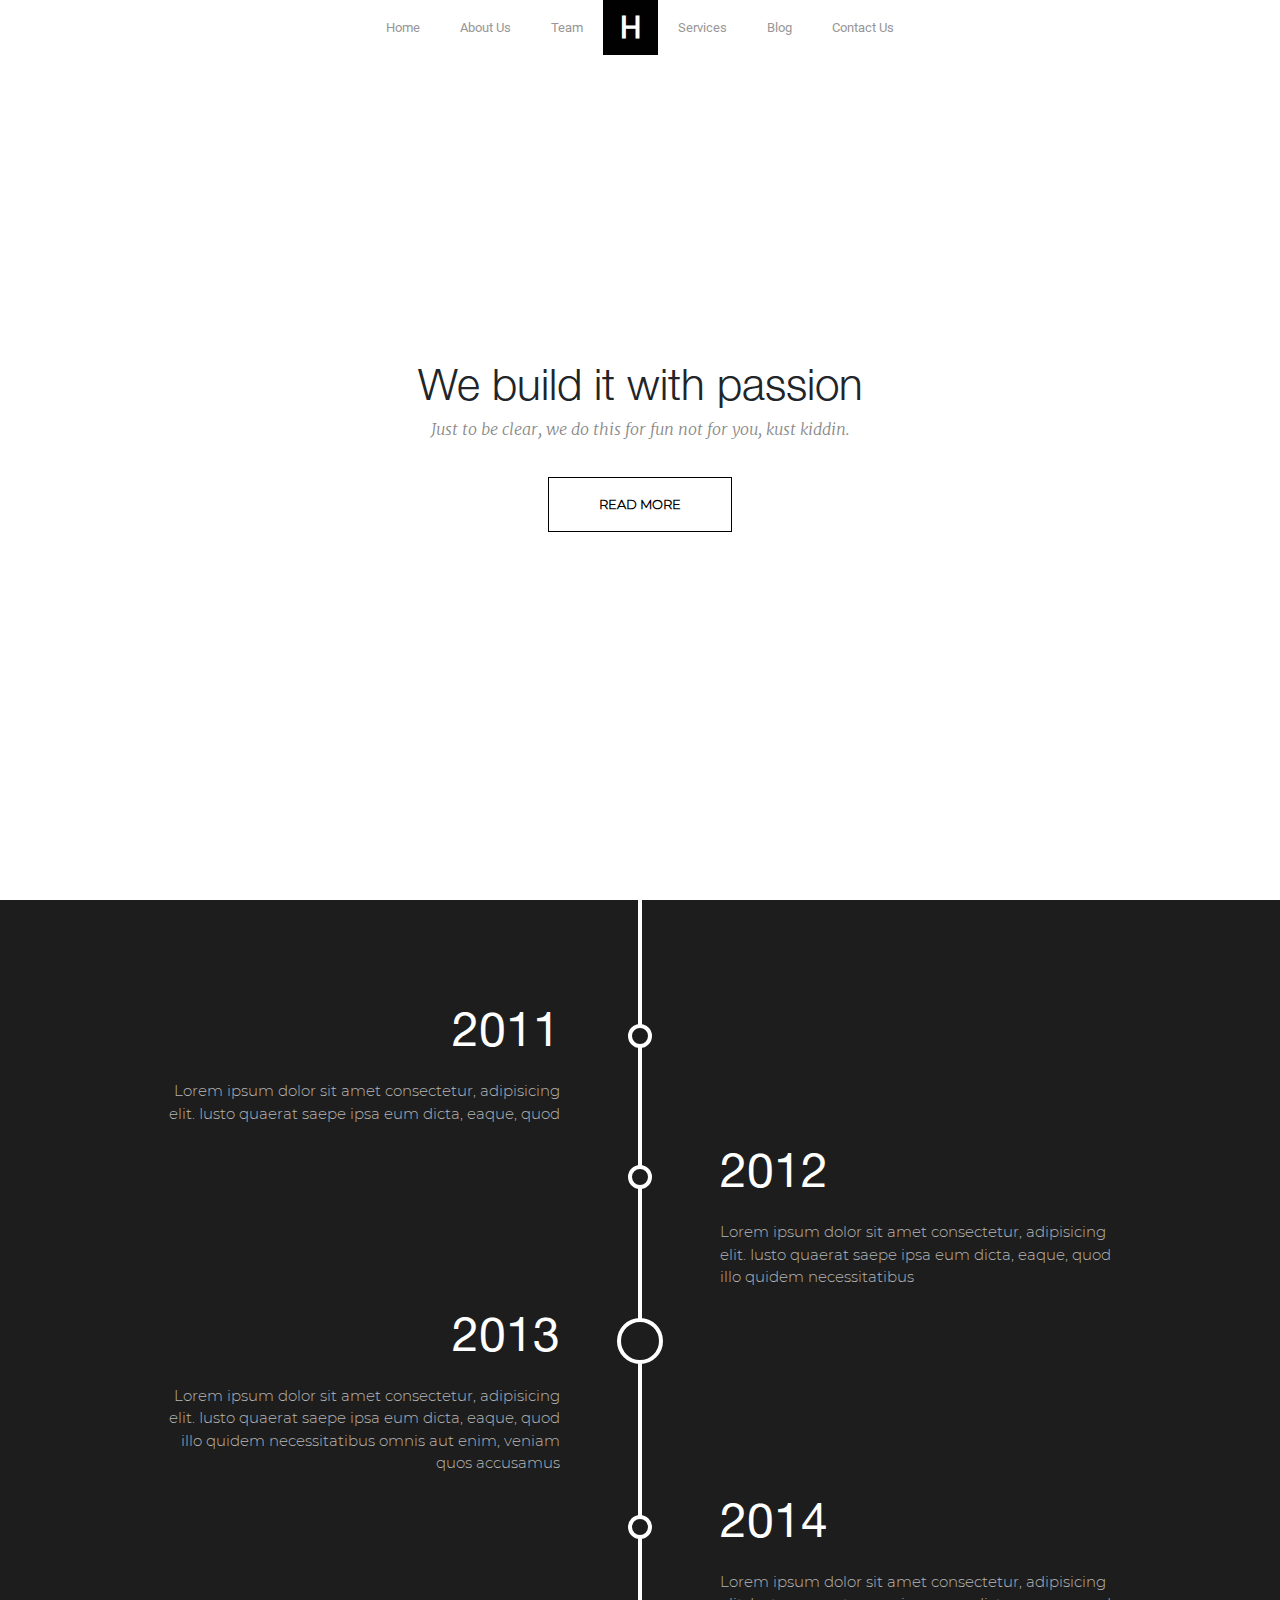
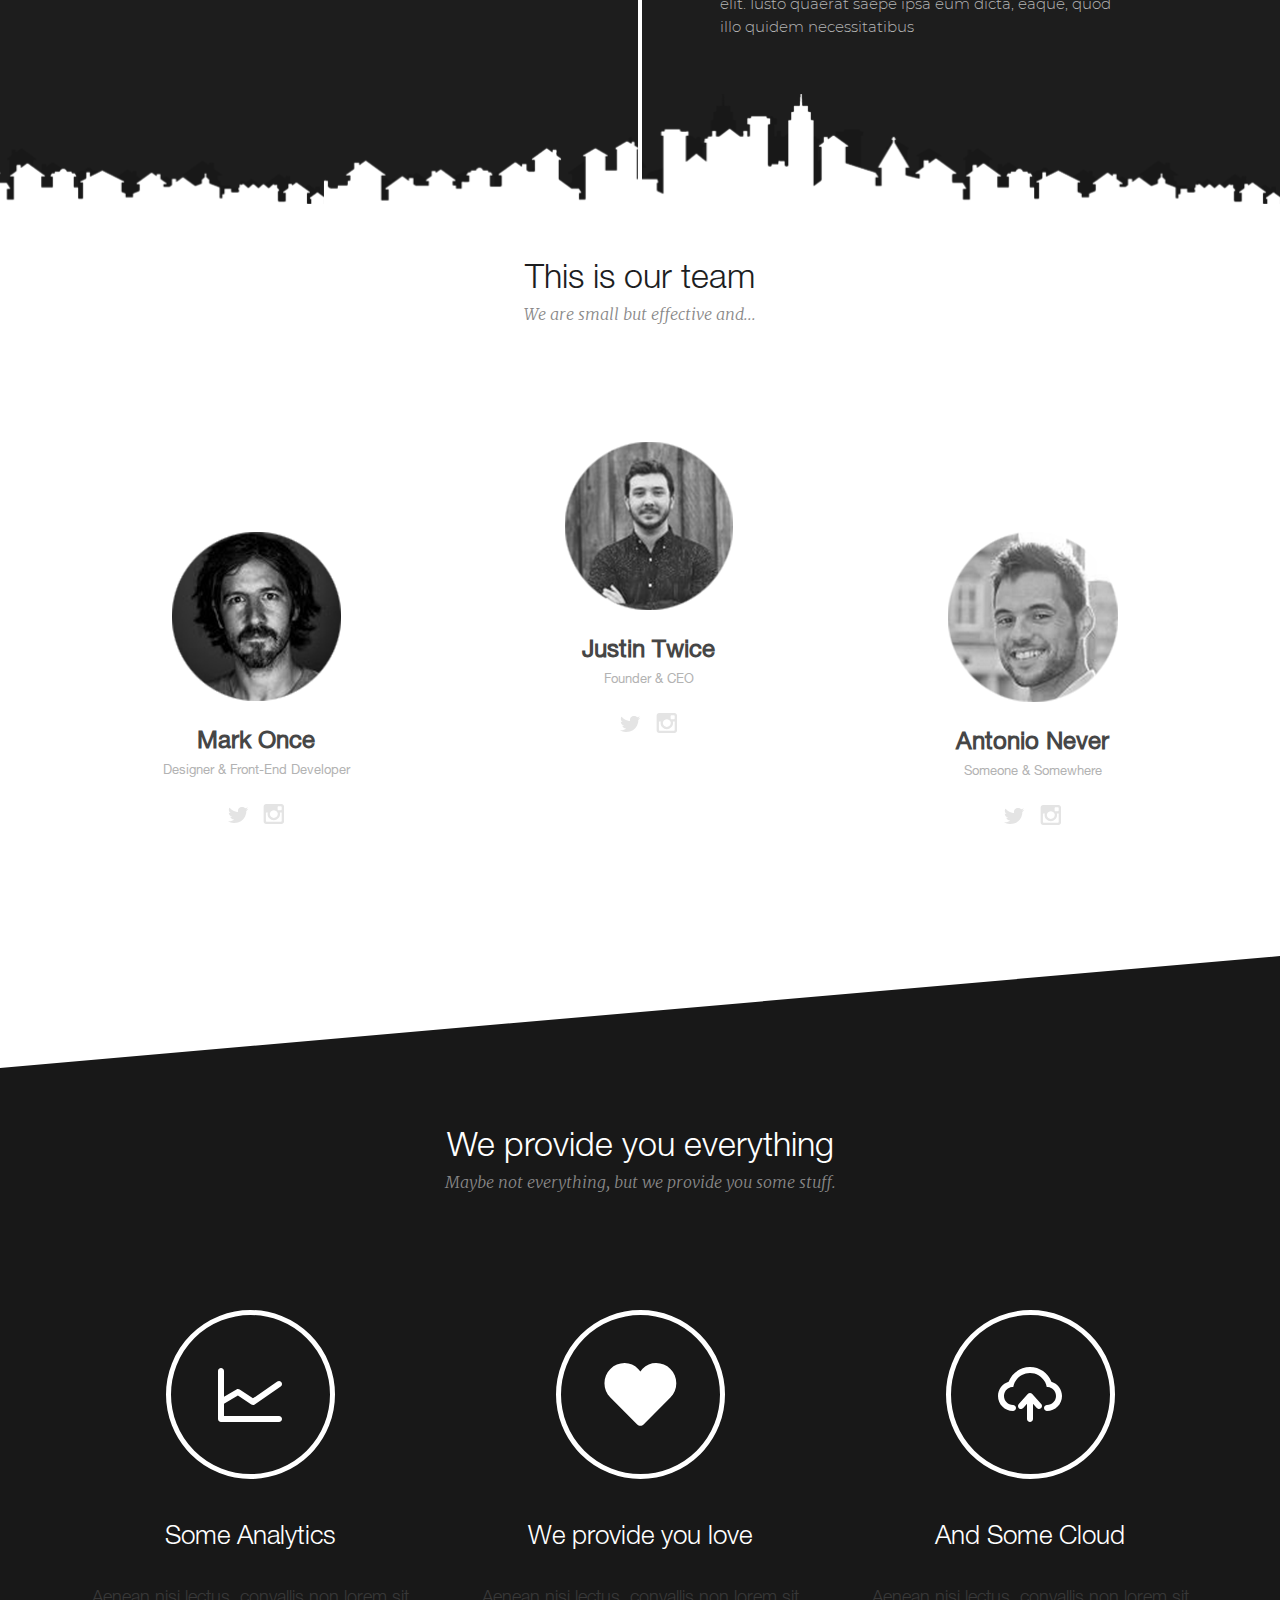
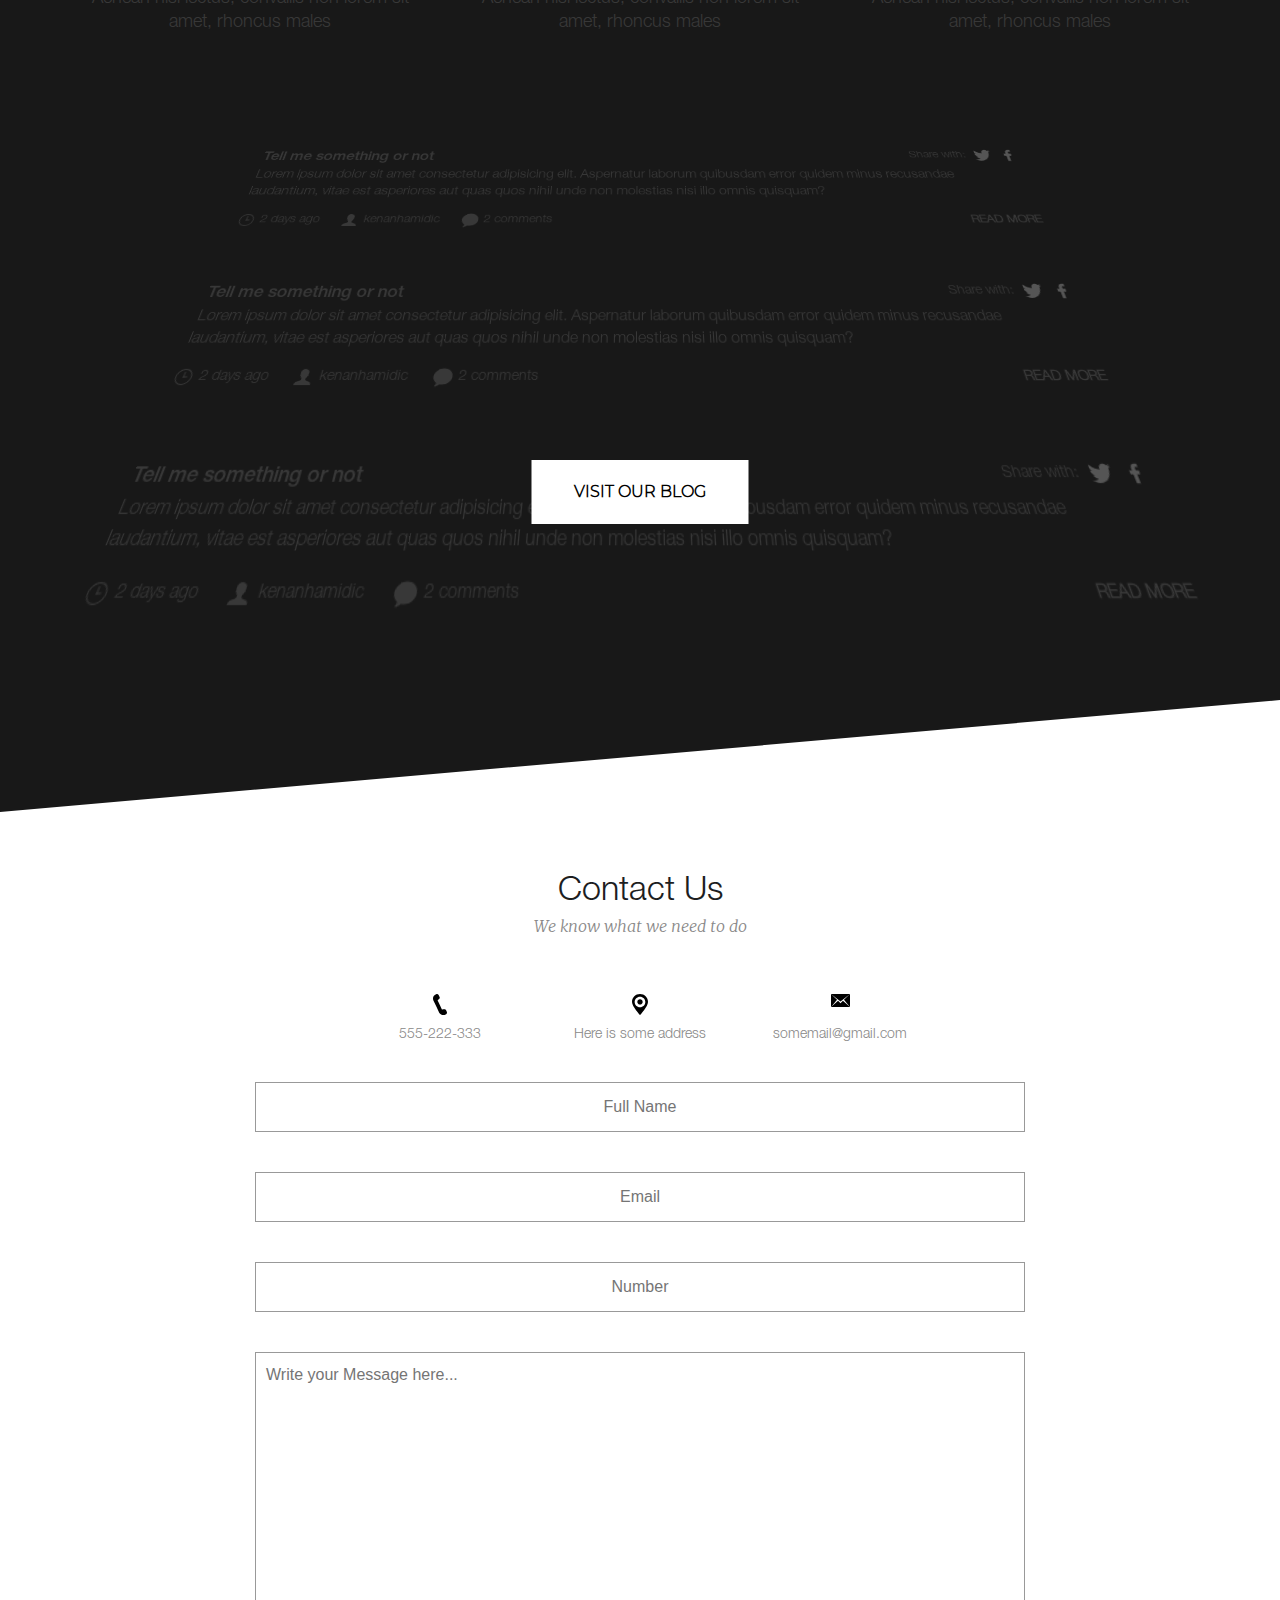
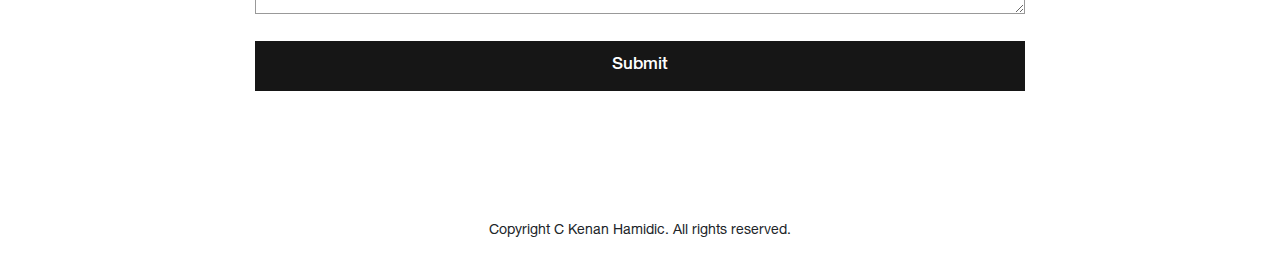
==== commit 1e14f742: "One more" ====
--- a/test-template/index.html
+++ b/test-template/index.html
@@ -77,7 +77,7 @@
             <div class="team">
                 <div class="team__item">
                     <div class="team-img">
-                        <img src="/www/img/team/team-1.png" alt="Mark Once">
+                        <img src="./img/team/team-1.png" alt="Mark Once">
                     </div>
                     <div class="team-content">
                         <h3>Mark Once</h3>
@@ -98,7 +98,7 @@
                 </div>
                 <div class="team__item">
                     <div class="team-img">
-                        <img src="/www/img/team/team-2.png" alt="Mark Once">
+                        <img src="./img/team/team-2.png" alt="Mark Once">
                     </div>
                     <div class="team-content">
                         <h3>Justin Twice</h3>
@@ -119,7 +119,7 @@
                 </div>
                 <div class="team__item">
                     <div class="team-img">
-                        <img src="/www/img/team/team-3.png" alt="Mark Once">
+                        <img src="./img/team/team-3.png" alt="Mark Once">
                     </div>
                     <div class="team-content">
                         <h3>Antonio Never</h3>
